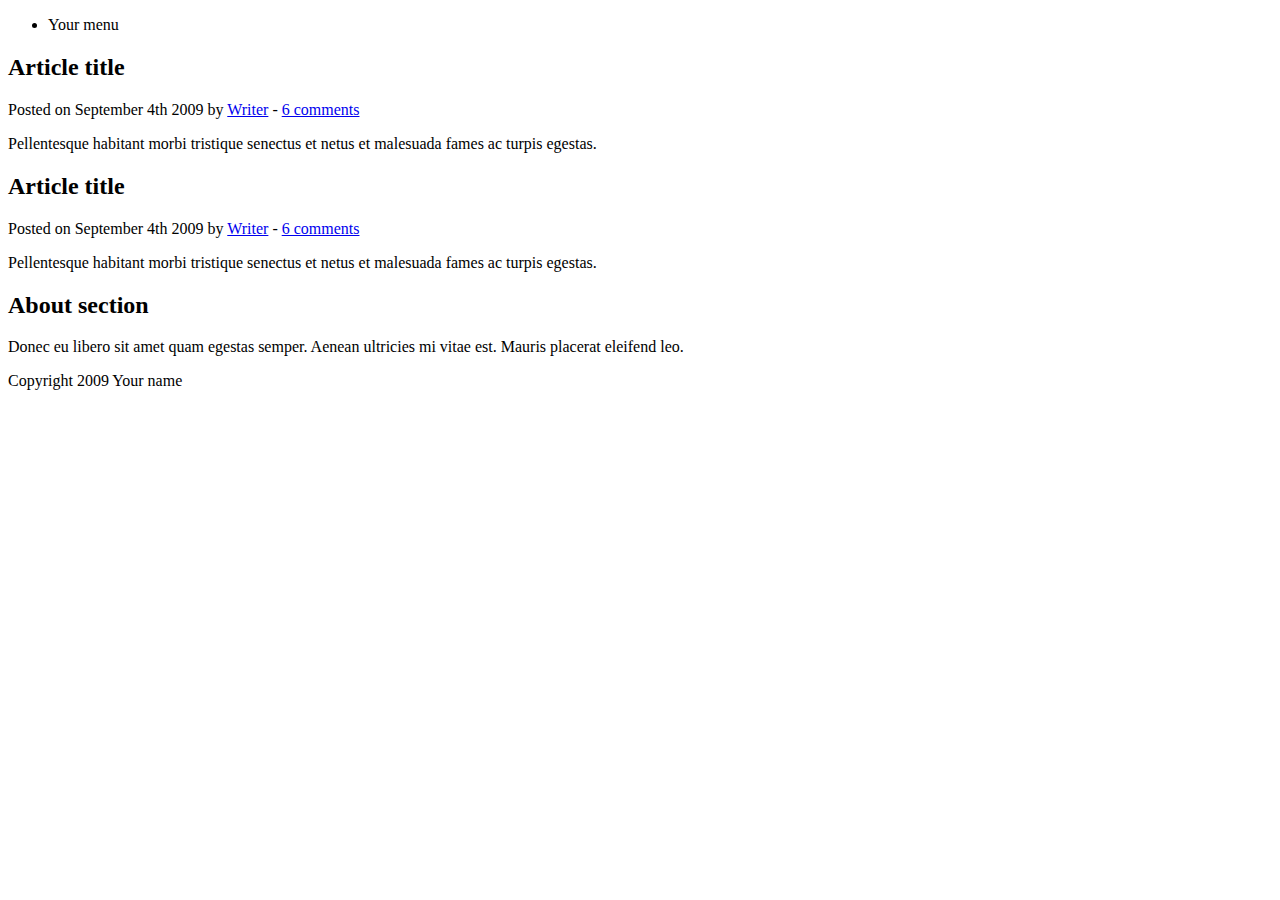
==== index.html @ 75feb10a "commit" ====
<!DOCTYPE HTML>

<html>

<head>
	<meta http-equiv="Content-Type" content="text/html; charset=UTF-8" />
	<title>Your Website</title>
</head>

<body>

	<header>
		<nav>
			<ul>
				<li>Your menu</li>
			</ul>
		</nav>
	</header>
	
	<section>
	
		<article>
			<header>
				<h2>Article title</h2>
				<p>Posted on <time datetime="2009-09-04T16:31:24+02:00">September 4th 2009</time> by <a href="#">Writer</a> - <a href="#comments">6 comments</a></p>
			</header>
			<p>Pellentesque habitant morbi tristique senectus et netus et malesuada fames ac turpis egestas.</p>
		</article>
		
		<article>
			<header>
				<h2>Article title</h2>
				<p>Posted on <time datetime="2009-09-04T16:31:24+02:00">September 4th 2009</time> by <a href="#">Writer</a> - <a href="#comments">6 comments</a></p>
			</header>
			<p>Pellentesque habitant morbi tristique senectus et netus et malesuada fames ac turpis egestas.</p>
		</article>
		
	</section>

	<aside>
		<h2>About section</h2>
		<p>Donec eu libero sit amet quam egestas semper. Aenean ultricies mi vitae est. Mauris placerat eleifend leo.</p>
	</aside>

	<footer>
		<p>Copyright 2009 Your name</p>
	</footer>

</body>

</html>
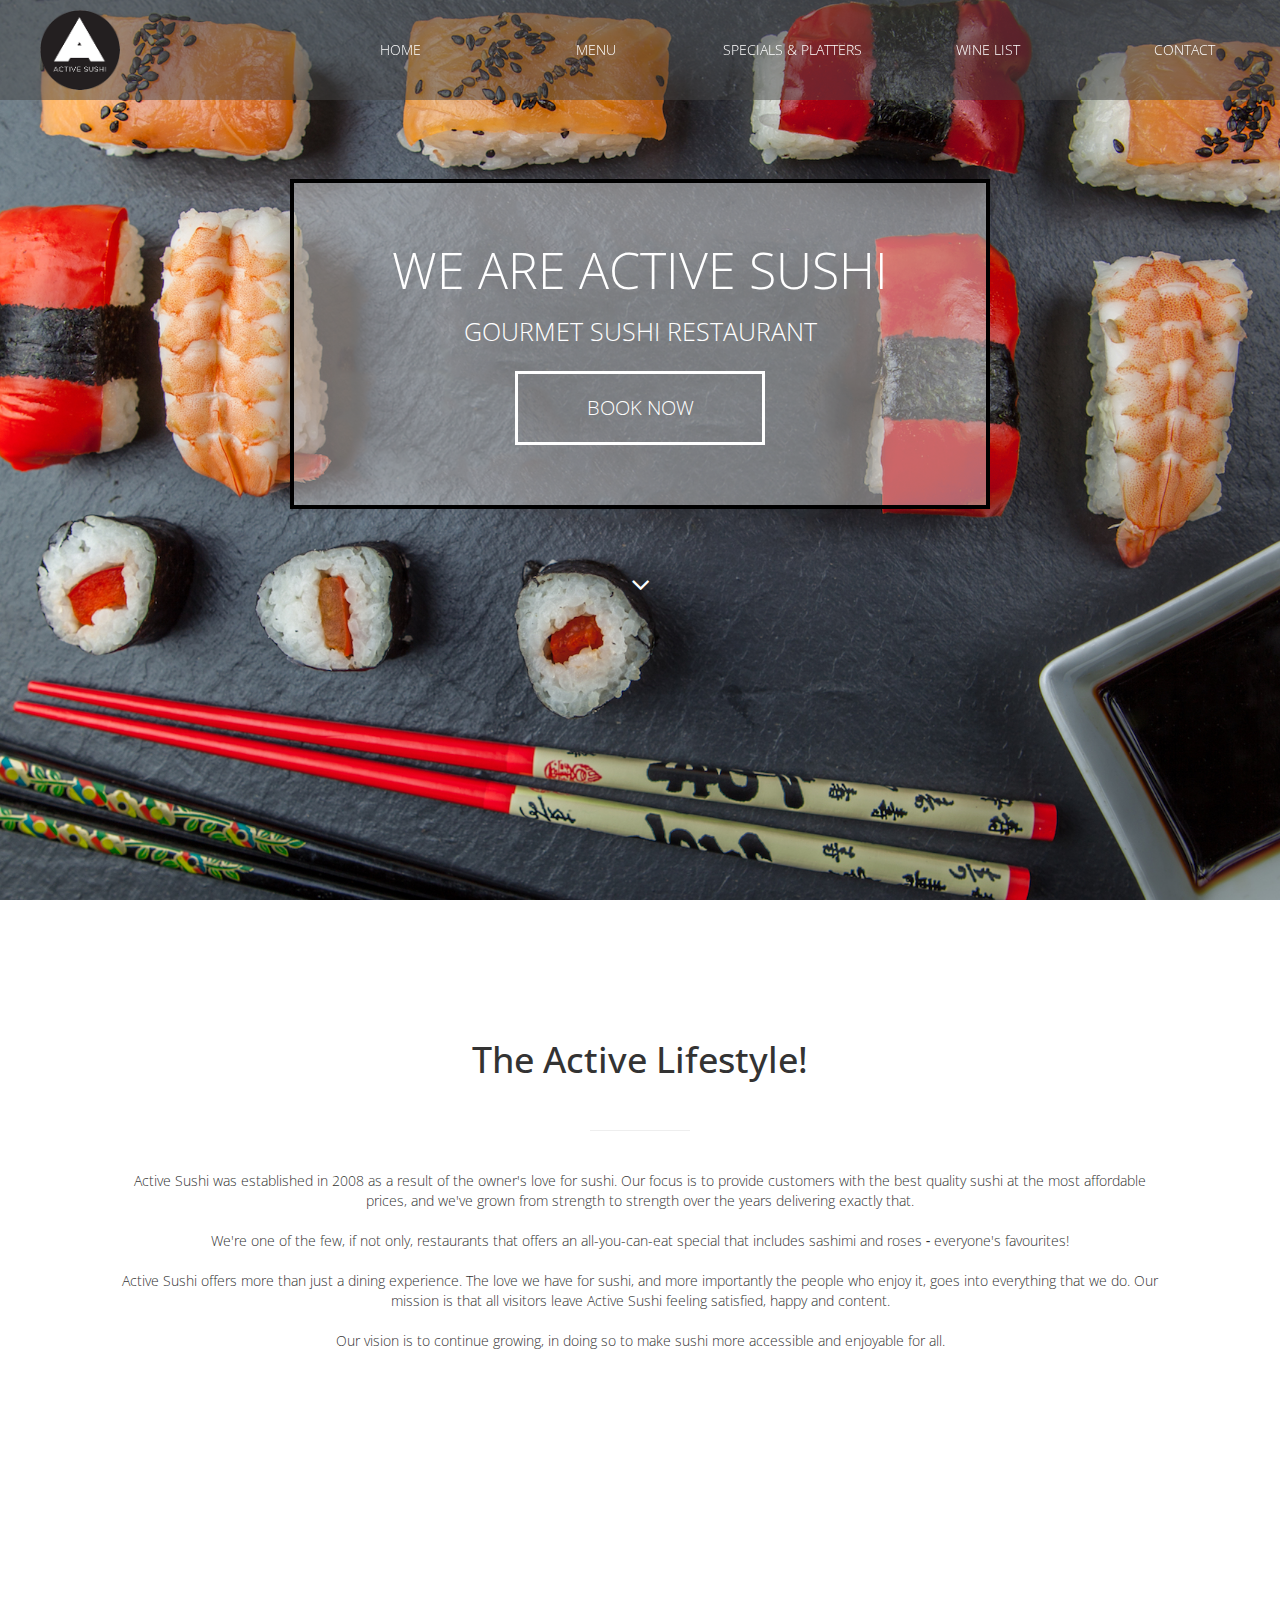
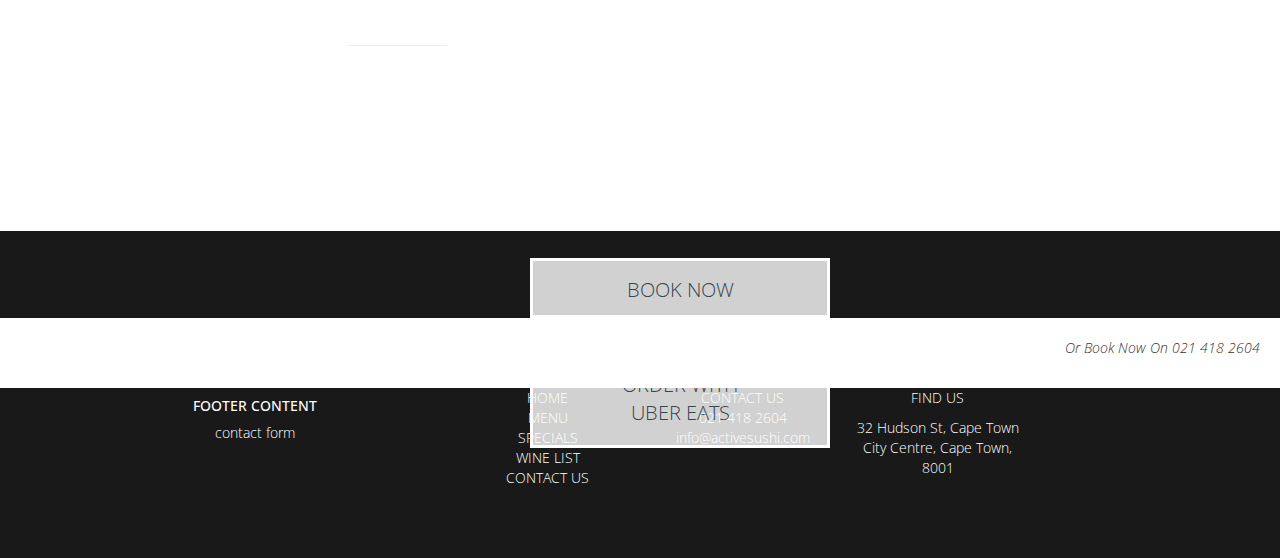
==== commit 89e158c9: "commit" ====
--- a/index.html
+++ b/index.html
@@ -1,51 +1,150 @@
-<!DOCTYPE HTML>
+<!DOCTYPE html>
+<html> 
+ 	<head>
+  <title>
+  Active Sushi
+  </title>
+  <link rel="stylesheet" type="text/css" href="css/styles.css">
+   <link href="https://fonts.googleapis.com/css?family=Open+Sans" rel="stylesheet"> 
+  <script src="/js/myscripts.js"></script>
+  <link rel="stylesheet" href="https://cdnjs.cloudflare.com/ajax/libs/font-awesome/4.7.0/	css/font-awesome.min.css">
+	<link rel="stylesheet" href="https://maxcdn.bootstrapcdn.com/bootstrap/3.3.7/css/bootstrap.min.css">
+	<script src="https://ajax.googleapis.com/ajax/libs/jquery/3.3.1/jquery.min.js"></script>
+	<script src="https://maxcdn.bootstrapcdn.com/bootstrap/3.3.7/js/bootstrap.min.js"></script>
+   <div id="header-image">
+   <div class="nav sticky" id="#navbar">
+      <ul>
+      <a href="index.html"><img class="active-logo" src="img/active-logo.png"></a>
+        <li class="home"><a href="contact.html">CONTACT</a></li>
+        <li class="menu"><a href="wine-list.html">WINE LIST</a></li>
+        <li class="specials"><a class="specials" href="specials.html">SPECIALS & PLATTERS</a></li>
+        <li class="menu"><a href="menu.html">MENU</a></li>
+        <li class="contact"><a href="#">HOME</a></li>
+      </ul>
+	</div>
+      <div id="header-block" class="nav">
+      	<p><h1>WE ARE ACTIVE SUSHI</h1>
+      	<h3>GOURMET SUSHI RESTAURANT</h3> 
+      	<a class="home-button" href="contact.html">BOOK NOW</a>
+      	</p> 
+      </div>
 
-<html>
+    
 
-<head>
-	<meta http-equiv="Content-Type" content="text/html; charset=UTF-8" />
-	<title>Your Website</title>
-</head>
+	<a href="#active"><i class="fa fa-angle-down" id="lp-icon"></i></a>
+    </div>
+    </div>
+   	</head> 
+    <div class="clearfix"></div>
+   		<body><a name="active"></a>
+	<div class="its-a-lifestyle">
+	<h1>The Active Lifestyle!</h1><br><hr><br><p>Active Sushi was established in 2008 as a result of the owner&apos;s love for sushi. Our focus is to provide customers with the best quality sushi at the most affordable prices&comma; and we&apos;ve grown from strength to strength over the years delivering exactly that.<br><br>
+	We&apos;re one of the few&comma; if not only&comma; restaurants that offers an all-you-can-eat special that includes sashimi and roses &hyphen; everyone&apos;s favourites!<br><br>
+	Active Sushi offers more than just a dining experience. The love we have for sushi, and more importantly the people who enjoy it, goes into everything that we do. Our mission is that all visitors leave Active Sushi feeling satisfied, happy and content.<br><br>
+	Our vision is to continue growing, in doing so to make sushi more accessible and enjoyable for all.
+ 	</p>
+ 	</div>
 
-<body>
+ <div class="call-to-action">
+ 	<div class="cta-text"><h1>ASIAN CRAFT CUISINE</h1><hr><h3>MADE BY CHEFS, LOVED BY YOU.</h3>
+ 	</div>
 
-	<header>
-		<nav>
-			<ul>
-				<li>Your menu</li>
-			</ul>
-		</nav>
-	</header>
-	
-	<section>
-	
-		<article>
-			<header>
-				<h2>Article title</h2>
-				<p>Posted on <time datetime="2009-09-04T16:31:24+02:00">September 4th 2009</time> by <a href="#">Writer</a> - <a href="#comments">6 comments</a></p>
-			</header>
-			<p>Pellentesque habitant morbi tristique senectus et netus et malesuada fames ac turpis egestas.</p>
-		</article>
-		
-		<article>
-			<header>
-				<h2>Article title</h2>
-				<p>Posted on <time datetime="2009-09-04T16:31:24+02:00">September 4th 2009</time> by <a href="#">Writer</a> - <a href="#comments">6 comments</a></p>
-			</header>
-			<p>Pellentesque habitant morbi tristique senectus et netus et malesuada fames ac turpis egestas.</p>
-		</article>
-		
-	</section>
+ 	<div class="book-now"><a href="contact.html">BOOK NOW</a></div>
+ 	<div class="uber-eats"><a href="#">ORDER WITH<br>UBER EATS</a></div>
+ </div>
 
-	<aside>
-		<h2>About section</h2>
-		<p>Donec eu libero sit amet quam egestas semper. Aenean ultricies mi vitae est. Mauris placerat eleifend leo.</p>
-	</aside>
+ <div class="or-book-now">
+ 	<p><i>Or Book Now On 021 418 2604</i></p>
+ </div>
+<!-- Footer -->
+<footer class="page-footer font-small stylish-color-dark pt-4 mt-4 footer">
 
-	<footer>
-		<p>Copyright 2009 Your name</p>
-	</footer>
+  <!-- Footer Links -->
+  <div class="container text-center footer-text">
 
-</body>
+    <!-- Grid row -->
+    <div class="row">
 
+      <!-- Grid column -->
+      <div class="col-md-4 mx-auto">
+
+        <!-- Content -->
+        <h5 class="font-weight-bold text-uppercase mt-3 mb-4">Footer Content</h5>
+        <p>contact form</p>
+
+      </div>
+      <!-- Grid column -->
+
+      <!-- Grid column -->
+      <div class="col-md-2 mx-auto">
+
+        <!-- Links -->
+
+        <ul class="list-unstyled">
+          <li>
+            <a href="#">HOME</a>
+          </li>
+          <li>
+            <a href="menu.html">MENU</a>
+          </li>
+          <li>
+            <a href="specials.html">SPECIALS</a>
+          </li>
+          <li>
+            <a href="wine-list.html">WINE LIST</a>
+          </li>
+          	<li>
+            <a href="contact.html">CONTACT US</a>
+          </li>
+        </ul>
+
+      </div>
+      <!-- Grid column -->
+
+      <!-- Grid column -->
+      <div class="col-md-2 mx-auto">
+
+        <!-- Links -->
+
+        <ul class="list-unstyled">
+          <li>
+            <a href="#!">CONTACT US</a>
+          </li>
+          <li>
+            <a href="#!">021 418 2604</a>
+          </li>
+          <li>
+          <a href="#!">info@activesushi.com</a>
+          </li>
+        </ul>
+
+      </div>
+      <!-- Grid column -->
+
+
+      <!-- Grid column -->
+      <div class="col-md-2 mx-auto">
+
+        <!-- Links -->
+
+        <ul class="list-unstyled">
+          <li>
+            <p> FIND US</p>
+          </li>
+          <li>
+            <p> 
+            	32 Hudson St, Cape Town City Centre, Cape Town, 8001
+            </p>
+          </li>
+        </ul>
+
+      </div>
+      <!-- Grid column -->
+
+    </div>
+    <!-- Grid row -->
+
+  </div>
+
+      </body> 
 </html>--- a/css/styles.css
+++ b/css/styles.css
@@ -0,0 +1,515 @@
+body {
+  margin: 0;
+  padding: 0;
+  background: #fff;
+  font-family: sans-serif;
+  font-family: 'Open Sans', sans-serif;
+  font-weight: 200;
+}
+
+#header-image {
+  background-image: url(../img/header-image.png);
+  background-size: cover;
+  position: absolute;
+  z-index: 1;
+  top: 0;
+  left: 0;
+  width: 100%;
+  height: 100%;
+  background-attachment: fixed;
+  background-position: center;
+  background-repeat: no-repeat;
+  background-size: cover;
+}
+
+
+.active-logo {
+  width: 80px;
+  height: 80px;
+  margin-top: 10px;
+  margin-left: 40px;
+  float: left;
+}
+ 
+.nav ul {
+  position: absolute;
+  top: 0;
+  list-style: none;
+  text-align: center;
+  background-color: rgba(68,68,68,0.5); 
+  padding: 0;
+  margin: 0;
+  width: 100%;
+  float: right;
+}
+.nav li {
+  font-family: 'Open Sans', sans-serif;
+  font-size: 18px;
+  line-height: 40px;
+  height: 40px;
+  border-bottom: 1px solid #888;
+  float: right;
+  width: 200px;
+  white-space:nowrap;
+}
+ 
+.nav a {
+  text-decoration: none;
+  color: #fff;
+  display: block;
+  transition: .3s background-color;
+  width: full;
+  font-family: 'Open Sans', sans-serif;
+}
+
+.book-now:hover {
+  background-color: rgba(68,68,68,1);
+  text-decoration: none;
+  color: #ccc;
+  font-family: 'Open Sans', sans-serif;
+}
+.book-now a:hover {
+  text-decoration: none;
+  color: #ccc;
+}
+
+.uber-eats:hover {
+  background-color: rgba(68,68,68,1);
+  text-decoration: none;
+  color: #ccc;
+  font-family: 'Open Sans', sans-serif;
+}
+
+.uber-eats a:hover {
+  text-decoration: none;
+  color: #ccc;
+}
+ 
+.nav a:hover {
+  background-color: rgba(68,68,68,1);
+  text-decoration: none;
+  color: #ccc;
+  font-family: 'Open Sans', sans-serif;
+}
+ 
+.nav a.active {
+  background-color: #fff;
+  color: #444;
+  cursor: default;
+  text-decoration: none;
+  color: #ccc;
+  font-weight: 800;
+  font-family: 'Open Sans', sans-serif;
+}
+
+form {
+  margin:0 auto;
+  width:300px;
+  font-family: 'Open Sans', sans-serif;
+}
+
+input {
+  margin-bottom:3px;
+  padding:10px;
+  width: 100%;
+  border:1px solid #CCC
+  font-family: 'Open Sans', sans-serif;
+}
+button {
+  color: white;
+  padding:10px
+  font-family: 'Open Sans', sans-serif;
+}
+label {
+  cursor:pointer
+}
+#form-switch {
+  display:none
+}
+#register-form {
+  display:none
+}
+#form-switch:checked~#register-form {
+  display:block
+}
+#form-switch:checked~#login-form {
+  display:none
+}
+
+
+.signupform {
+  background-color: #2e2e2e;
+  text-align: center;
+  padding: 100px;
+  color: white;
+  font-family: 'Open Sans', sans-serif;
+}
+
+.contact-container {
+  margin-right: 10%;
+  margin-left: 10%;
+}
+.name {
+  width: 48%;
+  font-family: 'Roboto', sans-serif;
+  font-size: 14px;
+  float: left;
+  font-family: 'Open Sans', sans-serif;
+}
+
+.email {
+  width: 48%;
+  font-family: 'Roboto', sans-serif;
+  font-size: 14px;
+  float: right;
+  font-family: 'Open Sans', sans-serif;
+ }
+
+.contactnumber {
+  width: 100%;
+  font-family: 'Roboto', sans-serif;
+  font-size: 14px;
+  float: right;
+  font-family: 'Open Sans', sans-serif;
+
+ }
+ .subject {
+   width: 48%;
+  font-family: 'Roboto', sans-serif;
+  font-size: 14px;
+  float: left;
+  font-family: 'Open Sans', sans-serif;
+ }
+
+ .message {
+  width: 100%;
+  height: 100px;
+   font-family: 'Roboto', sans-serif;
+  font-size: 14px;
+  font-family: 'Open Sans', sans-serif;
+ }
+
+input[type=text], select, textarea {
+    display: inline;
+    padding: 12px;
+    border: 2px solid #fffff;
+    box-sizing: border-box;
+    margin-top: 6px;
+    margin-bottom: 16px;
+    
+}
+
+
+input[type=submit] {
+    color: white;
+    padding: 12px 20px;
+    border: none;
+    border-radius: 4px;
+    cursor: pointer;
+    font-family: 'Open Sans', sans-serif;
+
+}
+
+input[type=submit]:hover {
+    background-color: #45a049;
+}
+
+#lp-icon {
+  font-size: 30px;
+  text-align: center;
+  width: 100%;
+  margin: 0 auto;
+  color: #fff;
+  padding-top: 60px;
+}
+
+
+#header-block {
+  width: 700px;
+  margin: 0 auto;
+  text-align: center;
+  margin-top: 14%;
+  padding: 50px;
+  background-color: rgba(204,204,204,0.5);
+  border: solid;
+  border-color: #000;
+  border-width: 4px;
+}
+
+#header-block h1 {
+  font-size: 50px;
+  color: #fff;
+  font-weight: 300;
+  margin: 0 auto;
+  font-family: 'Open Sans', sans-serif;
+}
+
+#header-block h3 {
+  font-size: 25px;
+  font-family: 'Open Sans', sans-serif;
+  color: #fff;
+  font-weight: 100;
+  padding-bottom: 15px;
+}
+
+.home-button {
+  width: 250px;
+  border: solid;
+  border-color: #fff;
+  font-size: 20px;
+  padding-top: 20px;
+  padding-bottom: 20px;
+  margin: 0 auto;
+}
+
+.home-button a {
+  line-height: 20px;
+  font-family: 'Open Sans', sans-serif;
+}
+
+.its-a-lifestyle {
+  margin-top: 900px;
+  text-align: center;
+  padding: 120px;
+  font-family: 'Open Sans', sans-serif;
+}
+
+.specials-platters {
+  text-align: center;
+  padding: 80px;
+  font-family: 'Open Sans', sans-serif;
+}
+
+.page-break-3 {
+  background-image: url(../img/page-break-3.jpg);
+  height: 250px;
+  width: 100%;
+  background-attachment: fixed;
+  background-position: center;
+  background-repeat: no-repeat;
+  background-size: cover;
+  font-family: 'Open Sans', sans-serif;
+}
+
+.specials-platters-2 {
+  text-align: center;
+  margin-left: 80px;
+  margin-right: 80px;
+  margin-bottom: 80px;
+  margin-top: 40px; 
+  font-family: 'Open Sans', sans-serif;
+}
+
+.clearfix {
+    overflow: none;
+}
+
+.red-wine {
+  text-align: center;
+  margin-left: 10%;
+  margin-right: 10%;
+  margin-top: 40px;
+  margin-bottom: 150px;
+  font-family: 'Open Sans', sans-serif;
+}
+
+hr {
+  width: 100px;
+  height: 
+} 
+
+.left {
+  width: 50%;
+  float: left;
+  font-family: 'Open Sans', sans-serif;
+}
+
+.right {
+  width: 50%;
+  float: right;
+  padding-bottom: 40px;
+  font-family: 'Open Sans', sans-serif;
+}
+
+.column {
+    float: left;
+    width: 33.33%;
+}
+
+.row:after {
+    content: "";
+    display: table;
+    clear: both;
+}
+
+
+.call-to-action {
+  background-image: url(../img/cta-image.jpg);
+  background-size: cover;
+  width: 100%;
+  height: 350px;
+  background-attachment: fixed;
+  background-position: center;
+  background-repeat: no-repeat;
+  background-size: cover;
+  font-family: 'Open Sans', sans-serif;
+}
+
+.page-break-1 {
+  background-image: url(../img/page-break-1.jpg);
+  height: 250px;
+  background-attachment: fixed;
+  background-position: center;
+  background-repeat: no-repeat;
+  background-size: cover;
+  font-family: 'Open Sans', sans-serif;
+}
+
+.cta-text {
+  padding: 60px;
+  padding-left: 15%;
+  padding-top: 80px;
+  color: #fff;
+  display: inline-block;
+  text-align: center;
+  font-family: 'Open Sans', sans-serif;
+}
+
+.cta-text h1 {
+  font-size: 40px;
+  font-family: 'Open Sans', sans-serif;
+}
+
+.cta-text h3 {
+  font-size: 20px;
+  font-family: 'Open Sans', sans-serif;
+}
+
+.book-now a {
+
+  vertical-align: middle;
+  text-decoration: none;
+  color: #36454f;
+  font-size: 20px;
+  width: 250px;
+  height: 50px;
+  padding: 20px;
+  padding-top: 8px;
+  padding-left: 40px;
+  padding-right: 40px;
+  text-align: center;
+  font-family: 'Open Sans', sans-serif;
+
+
+}
+
+.book-now {
+position: relative;
+  float: right;
+  margin-top: 100px;
+  margin-right: 450px;
+  display: inline-block;
+  width: 300px;
+  text-align: center;
+  border: solid;
+  border-color: #fff;
+  background-color: rgba(255, 255, 255, 0.8); 
+  height: 60px;
+  padding-top: 15px;
+  font-family: 'Open Sans', sans-serif;
+}
+
+.uber-eats {
+  margin-top: 190px;
+  margin-right: -300px;
+  float: right;
+  border: solid;
+  border-color: #fff;
+  background-color: rgba(255, 255, 255, 0.8); 
+  width: 300px;
+  height: 100px;
+  text-align: center;
+  padding-top: 20px;
+  font-family: 'Open Sans', sans-serif;
+}
+
+.uber-eats a {
+
+  text-decoration: none;
+  color: #36454f;
+  font-size: 20px;
+  padding-top: 40px;
+  font-family: 'Open Sans', sans-serif;
+  
+}
+ 
+.or-book-now {
+  float: right;
+  padding: 20px;
+  background-color: #fff;
+  width: 100%; 
+  font-family: 'Open Sans', sans-serif;
+}
+
+.or-book-now p {
+float: right;
+font-family: 'Open Sans', sans-serif;
+}
+
+.footer {
+  background-color: #191919;
+  padding: 60px;
+  font-family: 'Open Sans', sans-serif;
+}
+
+.footer-text li a {
+  color: #fff;
+}
+
+.footer-text {
+  color: #fff;
+}
+
+.row {
+  padding-top: 40px;
+}
+
+.sticky {
+  position: fixed;
+  top: 0;
+  width: 100%;
+}
+
+.map {
+  width: 100%;
+}
+
+.sticky {
+  padding-top: 60px;
+}
+
+.our-menu {
+  text-align: center;
+  margin-top: 150px;
+}
+
+.menu-image {
+  width: 100%;
+}
+
+.specials-platters {
+  margin-top: 50px;
+}
+
+@media screen and (min-width: 600px) {
+  .nav li {
+    border-bottom: none;
+    height: 100px;
+    line-height: 100px;
+    font-size: 14px;
+  }
+ 
+  .nav li {
+    display: inline-block;
+    margin-right: -4px;
+  }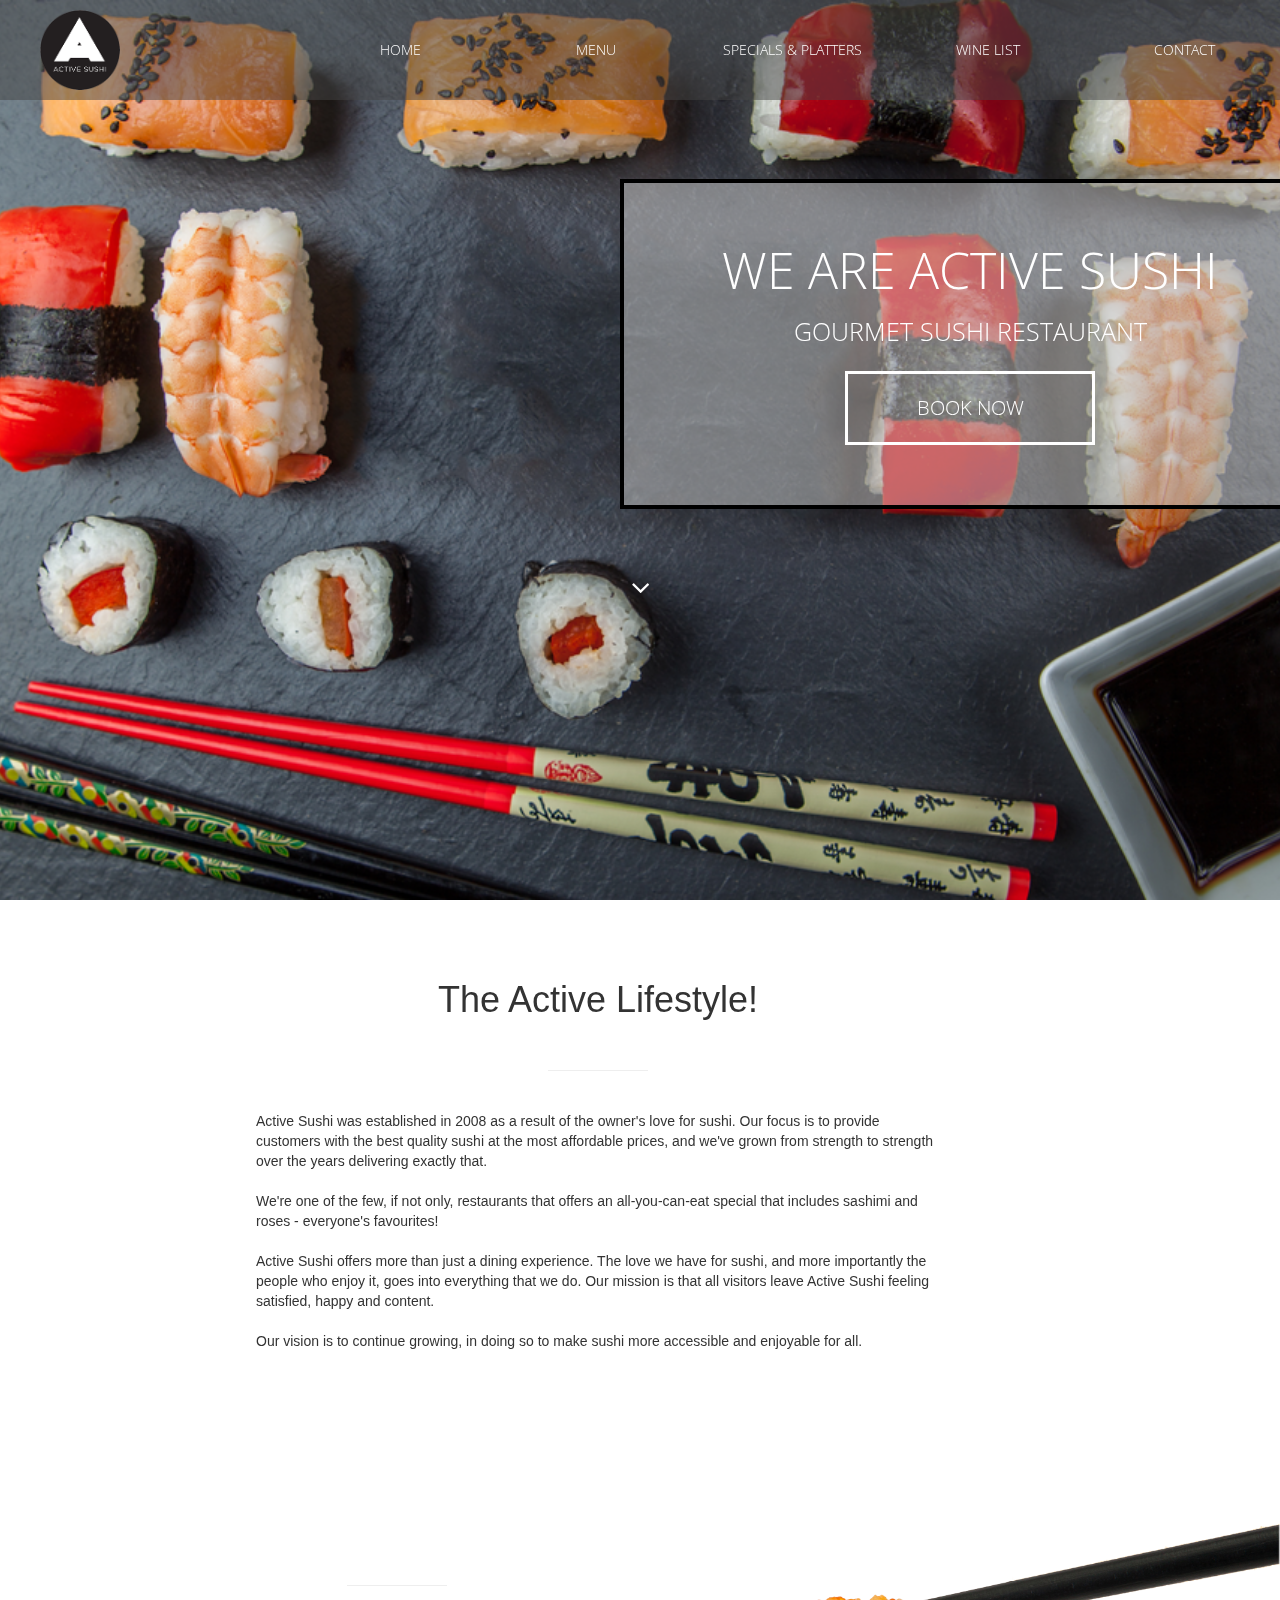
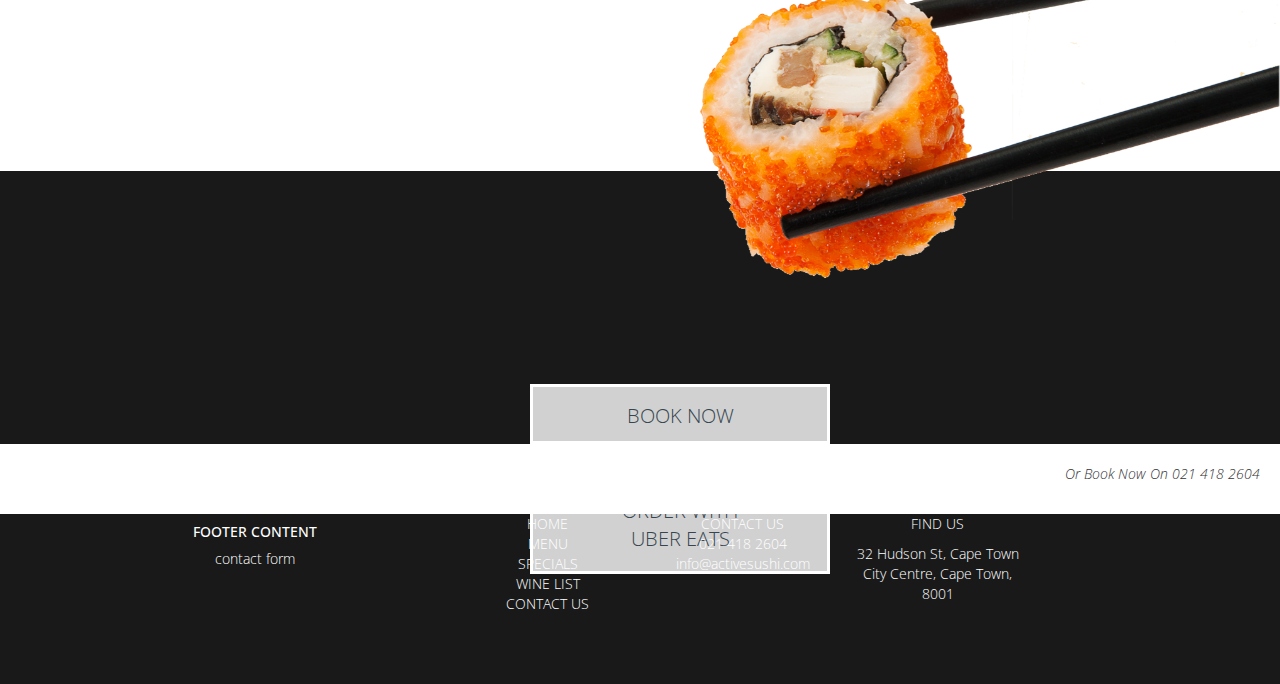
==== commit 517cd7b2: "update" ====
--- a/index.html
+++ b/index.html
@@ -11,7 +11,9 @@
 	<link rel="stylesheet" href="https://maxcdn.bootstrapcdn.com/bootstrap/3.3.7/css/bootstrap.min.css">
 	<script src="https://ajax.googleapis.com/ajax/libs/jquery/3.3.1/jquery.min.js"></script>
 	<script src="https://maxcdn.bootstrapcdn.com/bootstrap/3.3.7/js/bootstrap.min.js"></script>
-   <div id="header-image">
+   	</head> 
+   		<body>
+  <div class="header-image">
    <div class="nav sticky" id="#navbar">
       <ul>
       <a href="index.html"><img class="active-logo" src="img/active-logo.png"></a>
@@ -21,29 +23,34 @@
         <li class="menu"><a href="menu.html">MENU</a></li>
         <li class="contact"><a href="#">HOME</a></li>
       </ul>
-	</div>
+  </div><div class=centre">
       <div id="header-block" class="nav">
-      	<p><h1>WE ARE ACTIVE SUSHI</h1>
-      	<h3>GOURMET SUSHI RESTAURANT</h3> 
-      	<a class="home-button" href="contact.html">BOOK NOW</a>
-      	</p> 
+        <p><h1>WE ARE ACTIVE SUSHI</h1>
+        <h3>GOURMET SUSHI RESTAURANT</h3> 
+        <a class="home-button" href="contact.html">BOOK NOW</a>
+        </p>
+        </div> 
       </div>
 
-    
+        <a href="#active"><i class="fa fa-angle-down" id="lp-icon"></i></a>
+        <a name="active"></a>
+      </div>
 
-	<a href="#active"><i class="fa fa-angle-down" id="lp-icon"></i></a>
-    </div>
-    </div>
-   	</head> 
-    <div class="clearfix"></div>
-   		<body><a name="active"></a>
-	<div class="its-a-lifestyle">
-	<h1>The Active Lifestyle!</h1><br><hr><br><p>Active Sushi was established in 2008 as a result of the owner&apos;s love for sushi. Our focus is to provide customers with the best quality sushi at the most affordable prices&comma; and we&apos;ve grown from strength to strength over the years delivering exactly that.<br><br>
-	We&apos;re one of the few&comma; if not only&comma; restaurants that offers an all-you-can-eat special that includes sashimi and roses &hyphen; everyone&apos;s favourites!<br><br>
-	Active Sushi offers more than just a dining experience. The love we have for sushi, and more importantly the people who enjoy it, goes into everything that we do. Our mission is that all visitors leave Active Sushi feeling satisfied, happy and content.<br><br>
-	Our vision is to continue growing, in doing so to make sushi more accessible and enjoyable for all.
- 	</p>
- 	</div>
+</div>  <div id="home-content"> 
+        
+        <div class="main-bar" id="home-text">
+    <h1>The Active Lifestyle!</h1><br><hr class="home-hr"><br>
+       <p>Active Sushi was established in 2008 as a result of the owner&apos;s love for sushi. Our focus is to provide customers with the best quality sushi at the most affordable prices&comma; and we&apos;ve grown from strength to strength over the years delivering exactly that.<br><br>
+  We&apos;re one of the few&comma; if not only&comma; restaurants that offers an all-you-can-eat special that includes sashimi and roses &hyphen; everyone&apos;s favourites!<br><br>
+  Active Sushi offers more than just a dining experience. The love we have for sushi, and more importantly the people who enjoy it, goes into everything that we do. Our mission is that all visitors leave Active Sushi feeling satisfied, happy and content.<br><br>
+  Our vision is to continue growing, in doing so to make sushi more accessible and enjoyable for all.
+  </p>
+</div><!--
+
+--><div class="side-bar chop-sticks">
+<img src="img/chop-sticks.png" class="chop-sticks">
+</div>
+</div>   
 
  <div class="call-to-action">
  	<div class="cta-text"><h1>ASIAN CRAFT CUISINE</h1><hr><h3>MADE BY CHEFS, LOVED BY YOU.</h3>
--- a/css/styles.css
+++ b/css/styles.css
@@ -7,25 +7,27 @@
   font-weight: 200;
 }
 
-#header-image {
+
+.header-image {
   background-image: url(../img/header-image.png);
   background-size: cover;
-  position: absolute;
-  z-index: 1;
   top: 0;
   left: 0;
-  width: 100%;
-  height: 100%;
+  width: 100vw;
+  height: 100vh;
+  z-index: 20;
   background-attachment: fixed;
   background-position: center;
   background-repeat: no-repeat;
-  background-size: cover;
+
+
 }
 
 
 .active-logo {
   width: 80px;
   height: 80px;
+  top: 0;
   margin-top: 10px;
   margin-left: 40px;
   float: left;
@@ -220,20 +222,24 @@
   width: 100%;
   margin: 0 auto;
   color: #fff;
+  margin-top: 40%;
   padding-top: 60px;
+  position: relative;
 }
 
 
 #header-block {
   width: 700px;
-  margin: 0 auto;
   text-align: center;
   margin-top: 14%;
+  margin-left: 620px;
   padding: 50px;
   background-color: rgba(204,204,204,0.5);
   border: solid;
   border-color: #000;
   border-width: 4px;
+  z-index: 100;
+  position: absolute;
 }
 
 #header-block h1 {
@@ -262,15 +268,61 @@
   margin: 0 auto;
 }
 
+.block-header {
+  float: left;
+  width: 30%;
+  display: inline-block;
+}
+.home-hr hr {
+  text-align: left;
+  float: left;
+}
+
+.main-bar, .side-bar {
+    position: relative;
+    margin: 0;
+    padding: 0;
+    outline: 0;
+    display: inline-block;
+    border: none;
+}
+
+#home-content {
+  width: 100%;
+}
+.main-bar {
+    width: 70%;
+}
+.side-bar {
+    width: 30%;
+}
+
+#home-text {
+  text-align: center;
+  padding: 60px;
+  width: 1000px;
+  padding-left: 20%;
+}
+
+#home-text p {
+  font-weight: 100;
+}
+
+.chop-sticks {
+  width: 600px;
+  position: relative;
+  float: right;
+  padding-top: 50px;
+
+}
+
+#home-text p {
+  text-align: left;
+
+}
+
 .home-button a {
   line-height: 20px;
-  font-family: 'Open Sans', sans-serif;
-}
-
-.its-a-lifestyle {
-  margin-top: 900px;
-  text-align: center;
-  padding: 120px;
   font-family: 'Open Sans', sans-serif;
 }
 
@@ -471,7 +523,7 @@
 }
 
 .row {
-  padding-top: 40px;
+  padding-top: 80px;
 }
 
 .sticky {
@@ -480,8 +532,85 @@
   width: 100%;
 }
 
+/* BUTTON FOR ROWS */
+.buttonlightrow{
+  /* font */
+  font-family: 'Roboto', sans-serif;
+  color: white;
+  font-size: 16px;
+  background-color: #414141;
+  padding-bottom: 50px;
+  
+  /* remove blue underline */
+  text-decoration: none;
+  
+  /* border */
+  border: 2px solid #fffff;
+  
+  /* transitions */
+  transition-duration: .2s;
+  -webkit-transition-duration: .2s;
+  -moz-transition-duration: .2s;
+  
+  /* other */
+  padding: 10px 40px;
+}
+
+
+.buttonlightrow:hover {
+  /* update text color and background color */
+  color:black;
+  background-color: #ffffff;
+  border-color: #ffffff;
+ 
+  
+   /* transitions */
+  transition-duration: .2s;
+  -webkit-transition-duration: .11s;
+  -moz-transition-duration: .2s;
+}
+
+.variation-b .buttondark {
+  /* font */
+  color: black;
+  
+  /* border */
+  border: 2px solid black;
+  
+
+}
+
+.variation-b .buttondark:hover {
+  /* font */
+  color: white;
+  
+  /* border */
+  border: 2px solid white;
+  
+  /* other */
+  background-color: black;
+}
+
+button.buttondark {
+  -webkit-appearance: none;
+  -moz-appearance: none;
+}
+
 .map {
   width: 100%;
+}
+
+.contact-page {
+  background-color: #191919;
+  color: #ccc;
+  width: 100%;
+  padding: 60px;
+}
+
+.center {
+  text-align: center;
+  width: 100%;
+  margin: 0 auto;
 }
 
 .sticky {
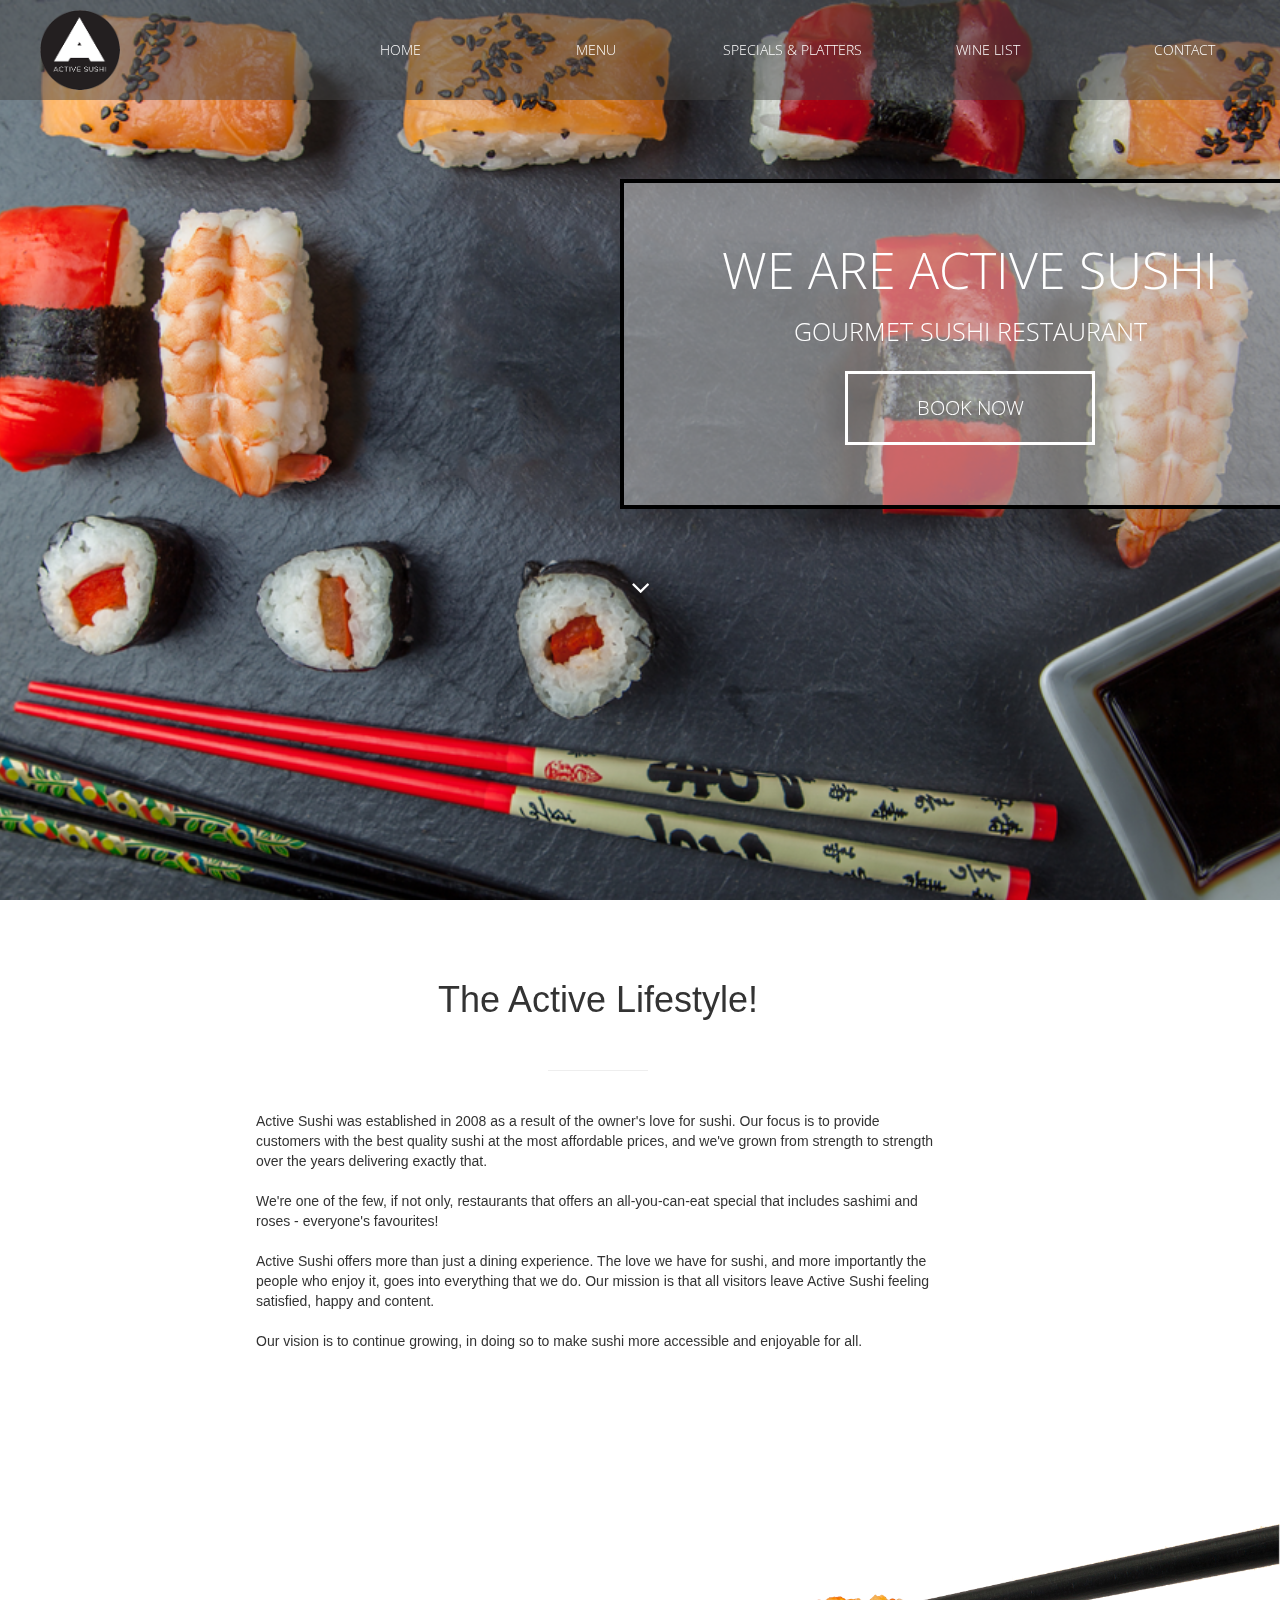
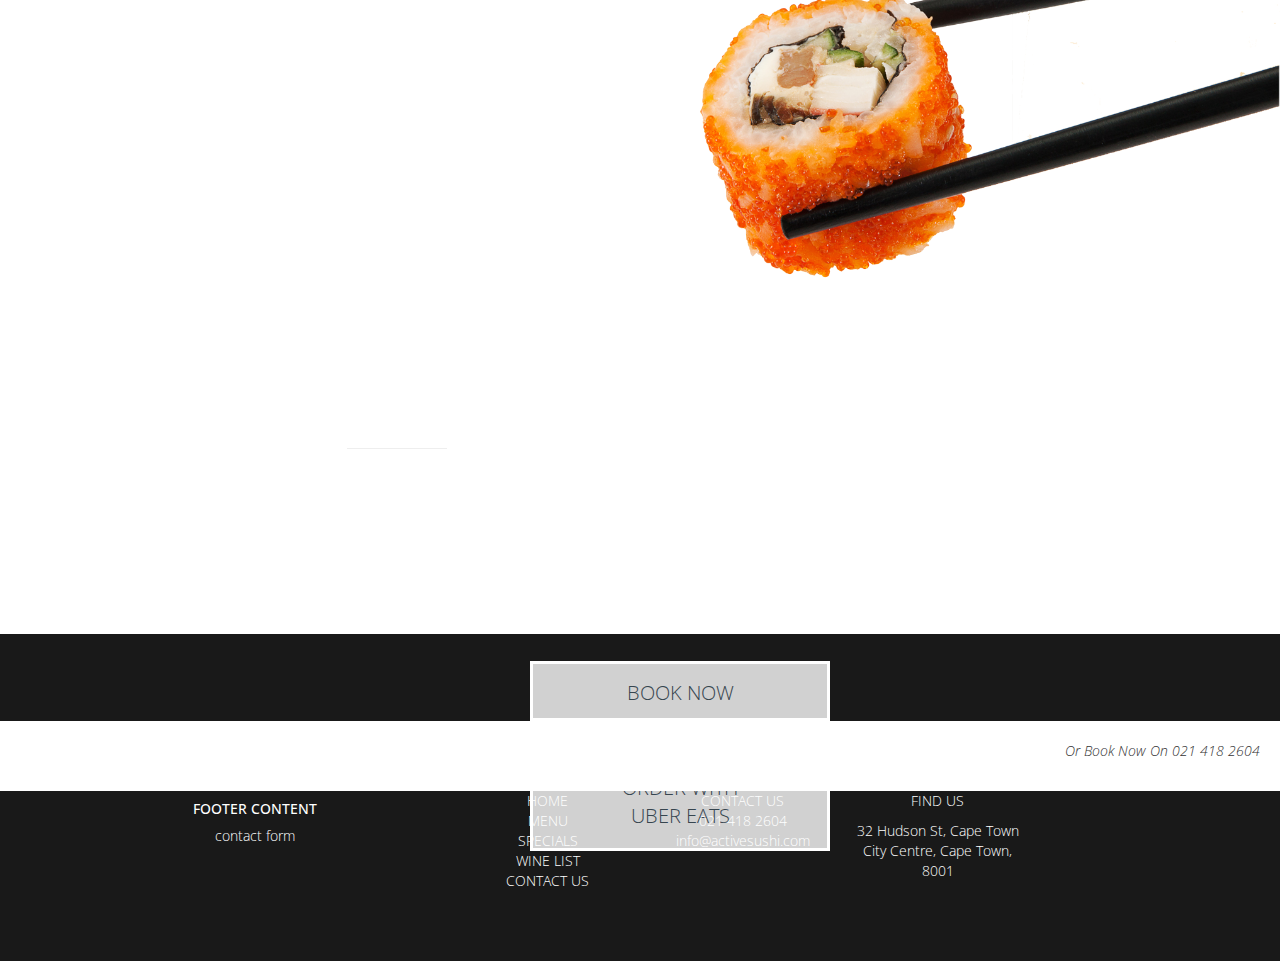
==== commit 65920e19: "commit" ====
--- a/index.html
+++ b/index.html
@@ -51,7 +51,7 @@
 <img src="img/chop-sticks.png" class="chop-sticks">
 </div>
 </div>   
-
+<div class="clearfix"></div>
  <div class="call-to-action">
  	<div class="cta-text"><h1>ASIAN CRAFT CUISINE</h1><hr><h3>MADE BY CHEFS, LOVED BY YOU.</h3>
  	</div>
--- a/css/styles.css
+++ b/css/styles.css
@@ -62,6 +62,7 @@
   transition: .3s background-color;
   width: full;
   font-family: 'Open Sans', sans-serif;
+  z-index: 102;
 }
 
 .book-now:hover {
@@ -292,10 +293,14 @@
 }
 .main-bar {
     width: 70%;
+    float: left;
 }
 .side-bar {
     width: 30%;
-}
+    float: left;
+}
+
+
 
 #home-text {
   text-align: center;
@@ -313,6 +318,7 @@
   position: relative;
   float: right;
   padding-top: 50px;
+  z-index: -20;
 
 }
 
@@ -367,7 +373,8 @@
 
 hr {
   width: 100px;
-  height: 
+  color: #191919;
+  border-color: #191; 
 } 
 
 .left {
@@ -616,6 +623,15 @@
 .sticky {
   padding-top: 60px;
 }
+.block1, .block2, .block3 {
+  position: relative;
+  margin:0; padding: 0;
+  outline: 0;
+  display: inline-block;
+  border:none;
+  float: left;
+  width: 33.33%;
+}
 
 .our-menu {
   text-align: center;
@@ -624,10 +640,28 @@
 
 .menu-image {
   width: 100%;
+}
+
+.menu-items {
+  text-align: center;
+  padding-bottom: 50px;
+  margin-top: 50px;
+}
+
+.menu-items1 {
+  padding-left: 300px;
+}
+
+.menu-items2 {
+  padding-right: 300px;
 }
 
 .specials-platters {
   margin-top: 50px;
+}
+
+.sushi-plate {
+  padding-left: 130px;
 }
 
 @media screen and (min-width: 600px) {
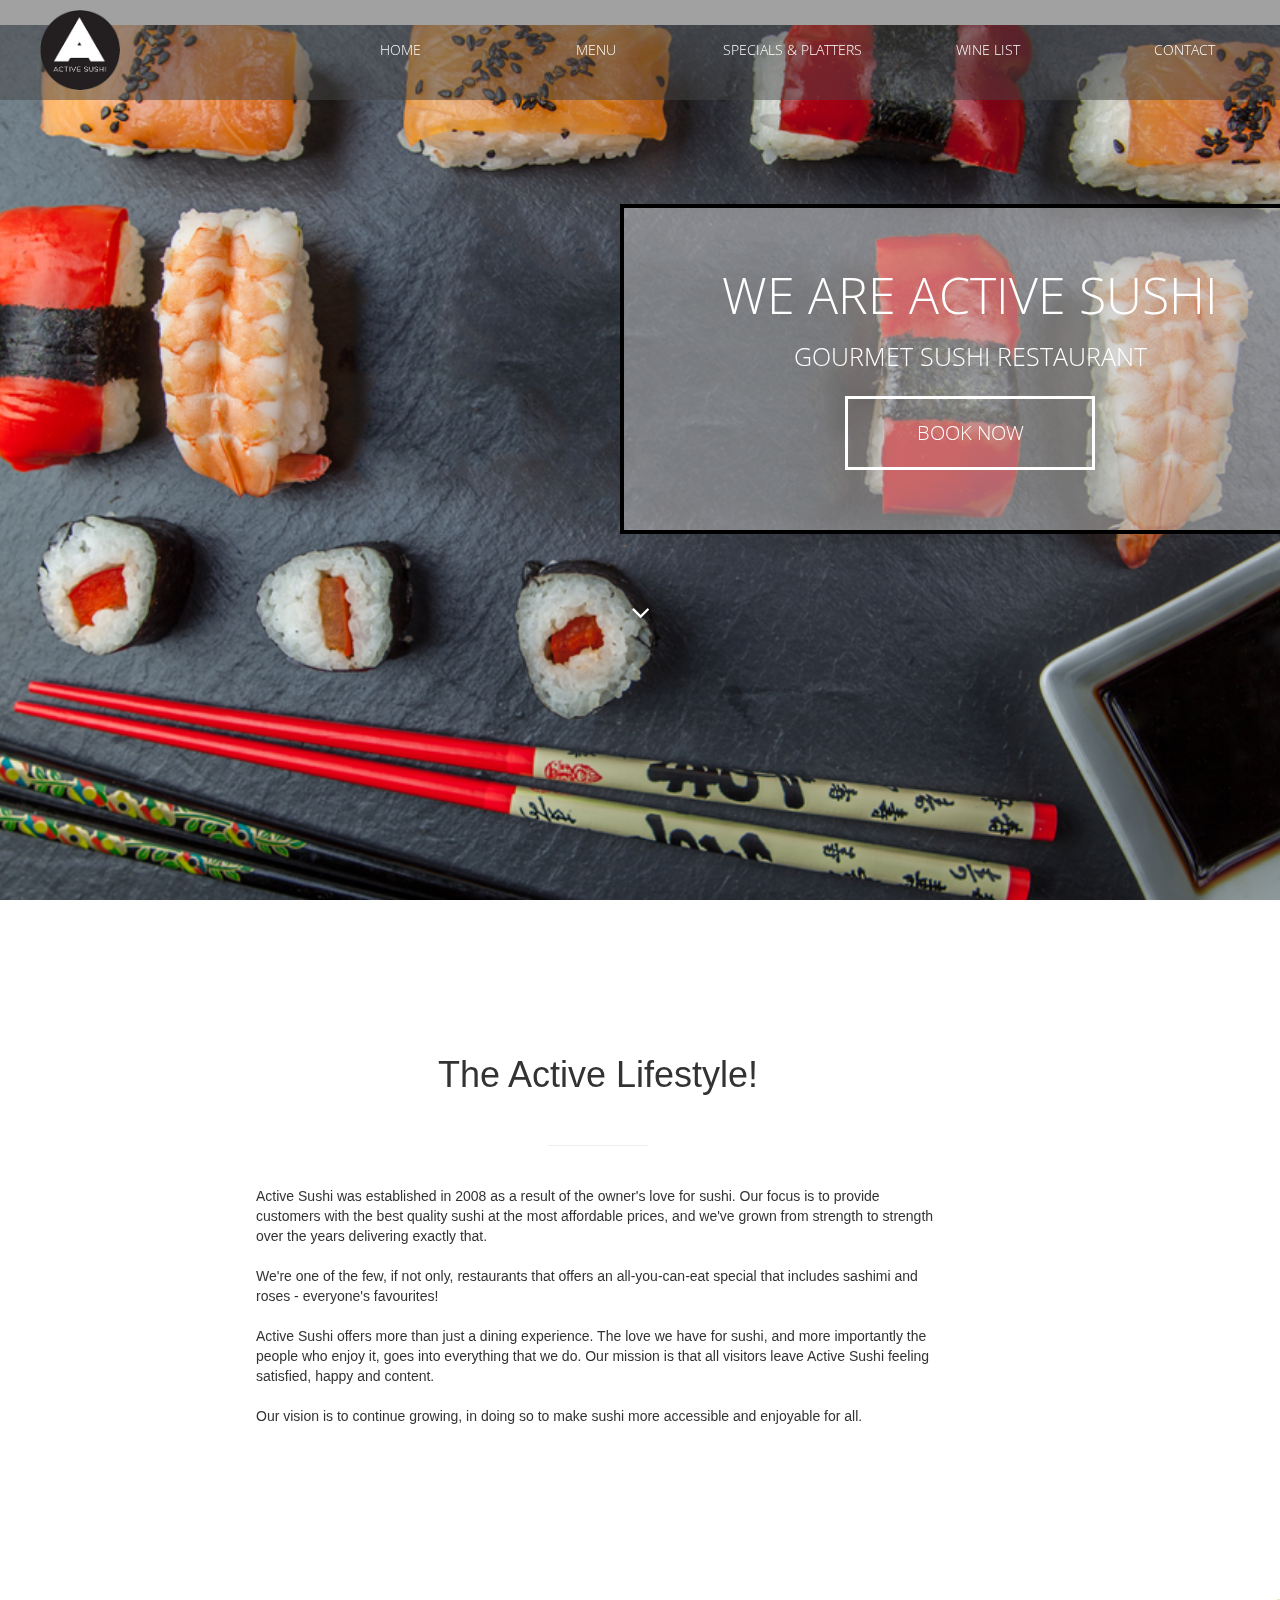
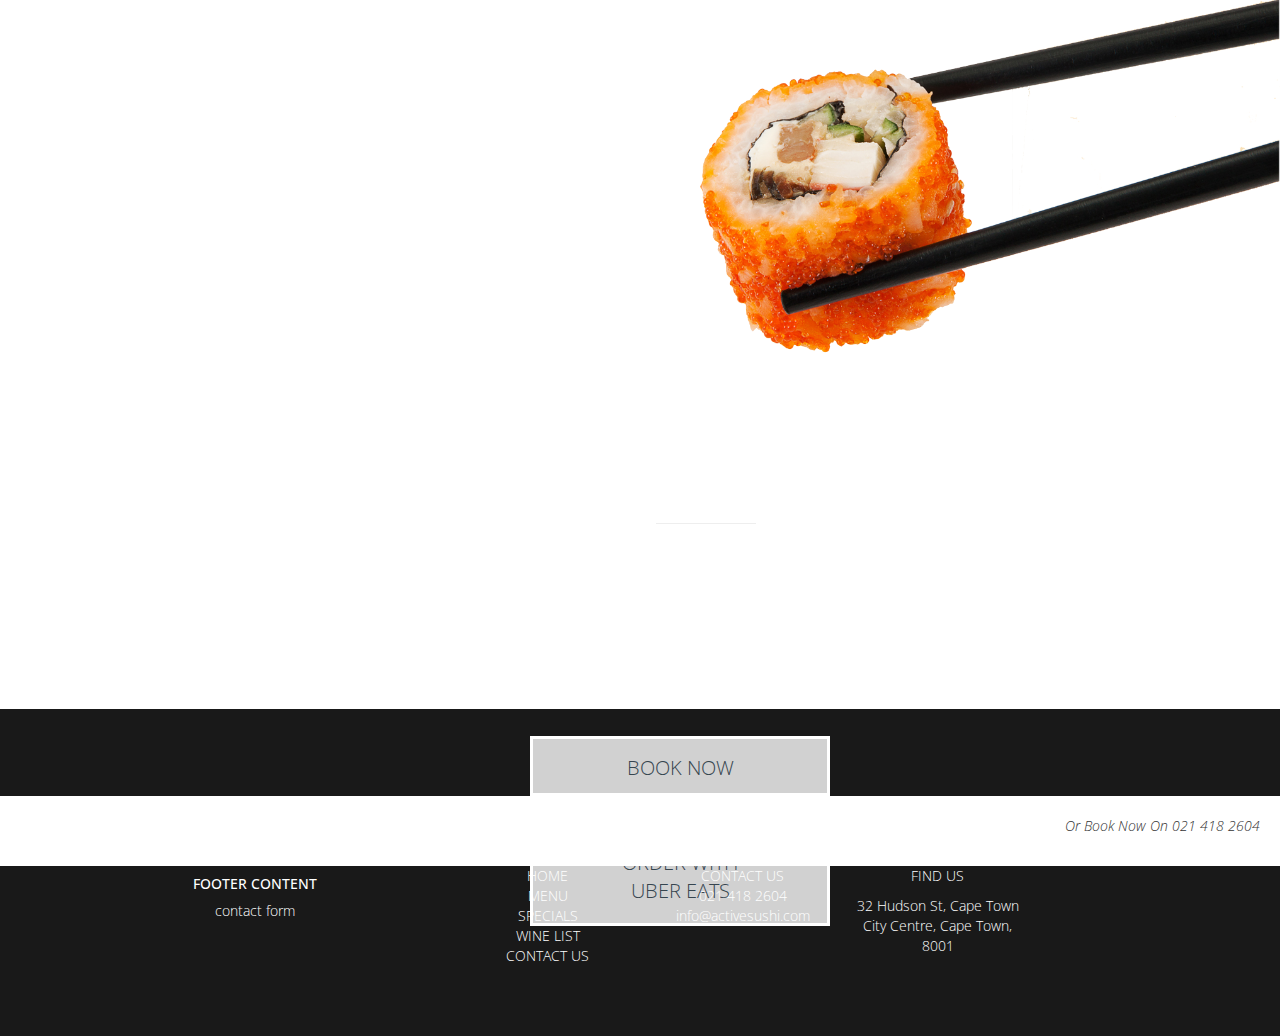
==== commit d6449322: "commit" ====
--- a/index.html
+++ b/index.html
@@ -9,8 +9,10 @@
   <script src="/js/myscripts.js"></script>
   <link rel="stylesheet" href="https://cdnjs.cloudflare.com/ajax/libs/font-awesome/4.7.0/	css/font-awesome.min.css">
 	<link rel="stylesheet" href="https://maxcdn.bootstrapcdn.com/bootstrap/3.3.7/css/bootstrap.min.css">
+  <script src="https://ajax.googleapis.com/ajax/libs/jquery/3.3.1/jquery.min.js"></script>
 	<script src="https://ajax.googleapis.com/ajax/libs/jquery/3.3.1/jquery.min.js"></script>
 	<script src="https://maxcdn.bootstrapcdn.com/bootstrap/3.3.7/js/bootstrap.min.js"></script>
+
    	</head> 
    		<body>
   <div class="header-image">
@@ -32,9 +34,11 @@
         </div> 
       </div>
 
-        <a href="#active"><i class="fa fa-angle-down" id="lp-icon"></i></a>
-        <a name="active"></a>
+        <a href="#two"><i class="fa fa-angle-down" id="lp-icon"></i></a>
+
+        
       </div>
+      <a id="two" "></a>
 
 </div>  <div id="home-content"> 
         
@@ -45,6 +49,7 @@
   Active Sushi offers more than just a dining experience. The love we have for sushi, and more importantly the people who enjoy it, goes into everything that we do. Our mission is that all visitors leave Active Sushi feeling satisfied, happy and content.<br><br>
   Our vision is to continue growing, in doing so to make sushi more accessible and enjoyable for all.
   </p>
+
 </div><!--
 
 --><div class="side-bar chop-sticks">
@@ -154,4 +159,30 @@
   </div>
 
       </body> 
-</html>+</html>
+  <script>
+$(document).ready(function(){
+  // Add smooth scrolling to all links
+  $("a").on('click', function(event) {
+
+    // Make sure this.hash has a value before overriding default behavior
+    if (this.hash !== "") {
+      // Prevent default anchor click behavior
+      event.preventDefault();
+
+      // Store hash
+      var hash = this.hash;
+
+      // Using jQuery's animate() method to add smooth page scroll
+      // The optional number (800) specifies the number of milliseconds it takes to scroll to the specified area
+      $('html, body').animate({
+        scrollTop: $(hash).offset().top
+      }, 800, function(){
+   
+        // Add hash (#) to URL when done scrolling (default click behavior)
+        window.location.hash = hash;
+      });
+    } // End if
+  });
+});
+</script>--- a/css/styles.css
+++ b/css/styles.css
@@ -290,6 +290,8 @@
 
 #home-content {
   width: 100%;
+  padding-top: 50px;
+  margin-bottom: 30px;
 }
 .main-bar {
     width: 70%;
@@ -662,6 +664,48 @@
 
 .sushi-plate {
   padding-left: 130px;
+}
+
+html {
+    margin-top: 25px;
+    font-size: 21px;
+    text-align: center;
+    animation-delay: 2s;
+
+    -webkit-animation: fadein 2s; /* Safari, Chrome and Opera > 12.1 */
+       -moz-animation: fadein 2s; /* Firefox < 16 */
+        -ms-animation: fadein 2s; /* Internet Explorer */
+         -o-animation: fadein 2s; /* Opera < 12.1 */
+            animation: fadein 2s;
+}
+
+@keyframes fadein {
+    from { opacity: 0; }
+    to   { opacity: 1; }
+}
+
+/* Firefox < 16 */
+@-moz-keyframes fadein {
+    from { opacity: 0; }
+    to   { opacity: 1; }
+}
+
+/* Safari, Chrome and Opera > 12.1 */
+@-webkit-keyframes fadein {
+    from { opacity: 0; }
+    to   { opacity: 1; }
+}
+
+/* Internet Explorer */
+@-ms-keyframes fadein {
+    from { opacity: 0; }
+    to   { opacity: 1; }
+}
+
+/* Opera < 12.1 */
+@-o-keyframes fadein {
+    from { opacity: 0; }
+    to   { opacity: 1; }
 }
 
 @media screen and (min-width: 600px) {
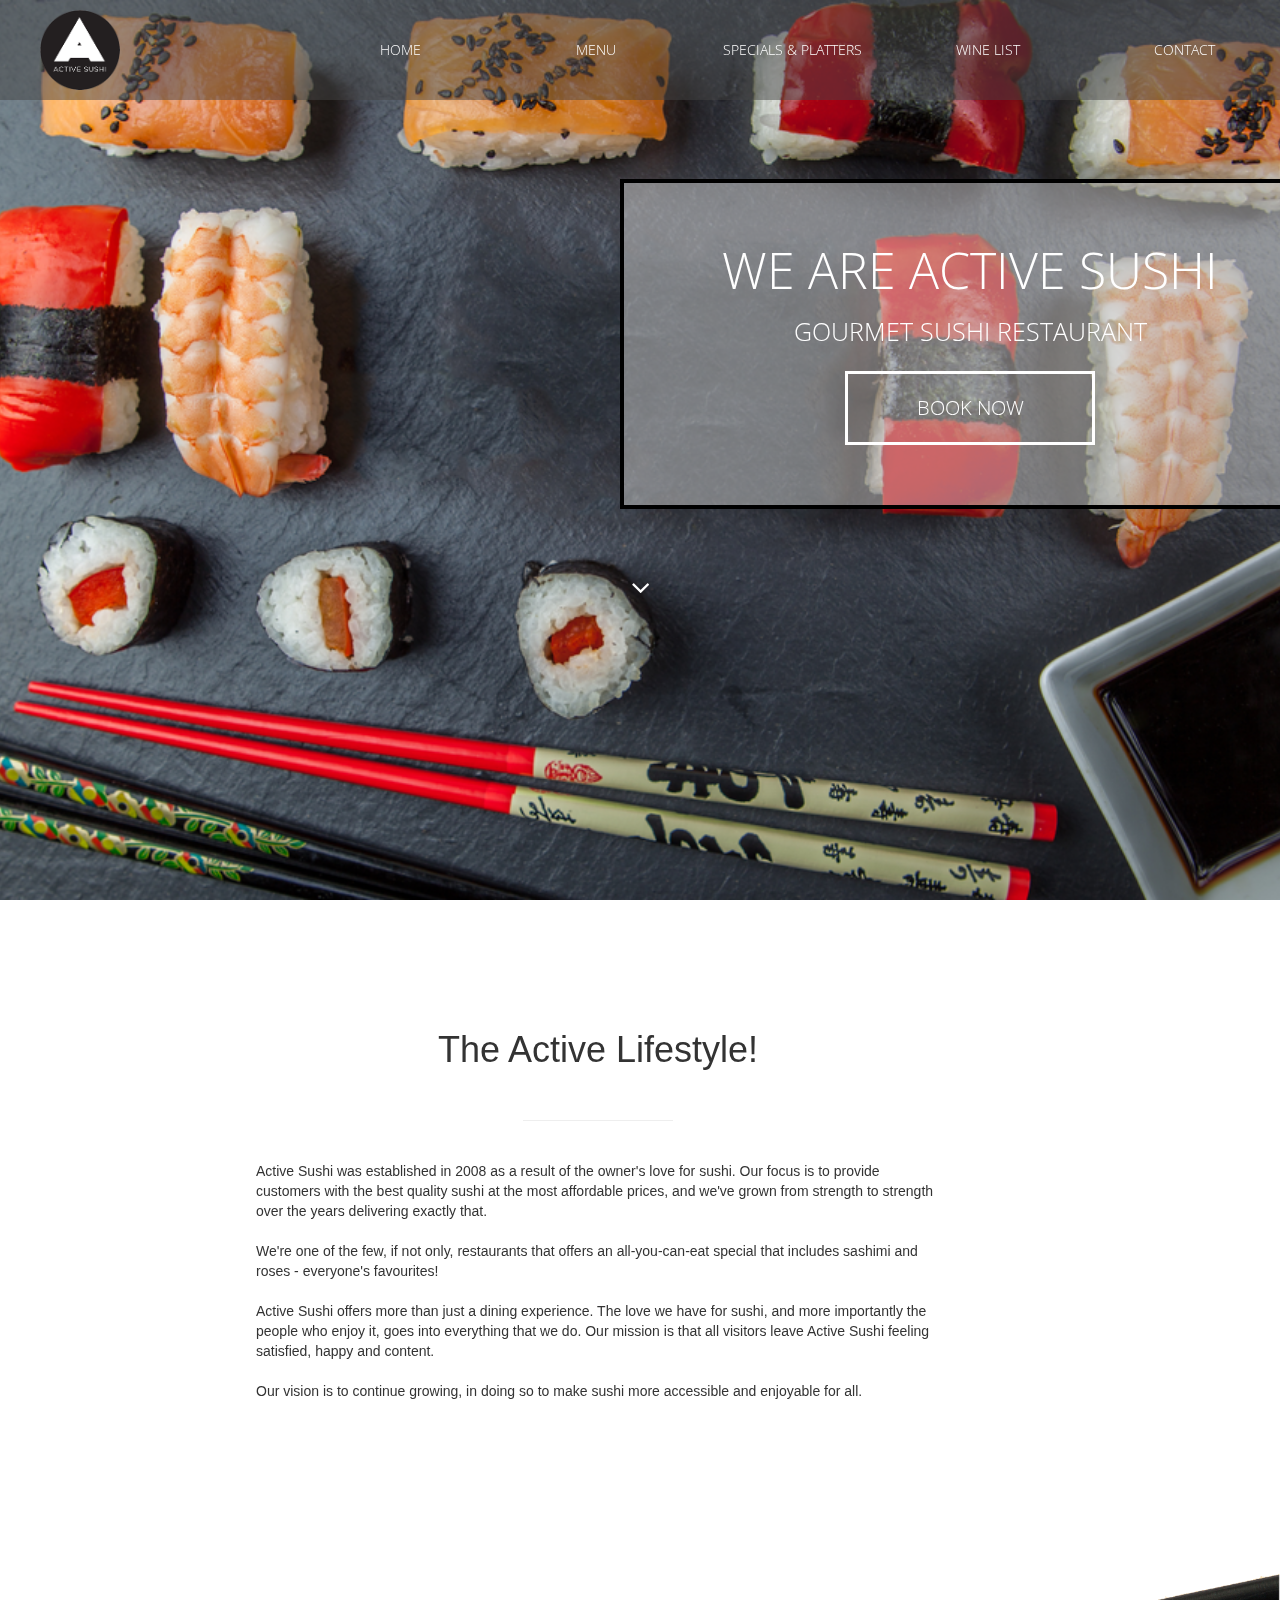
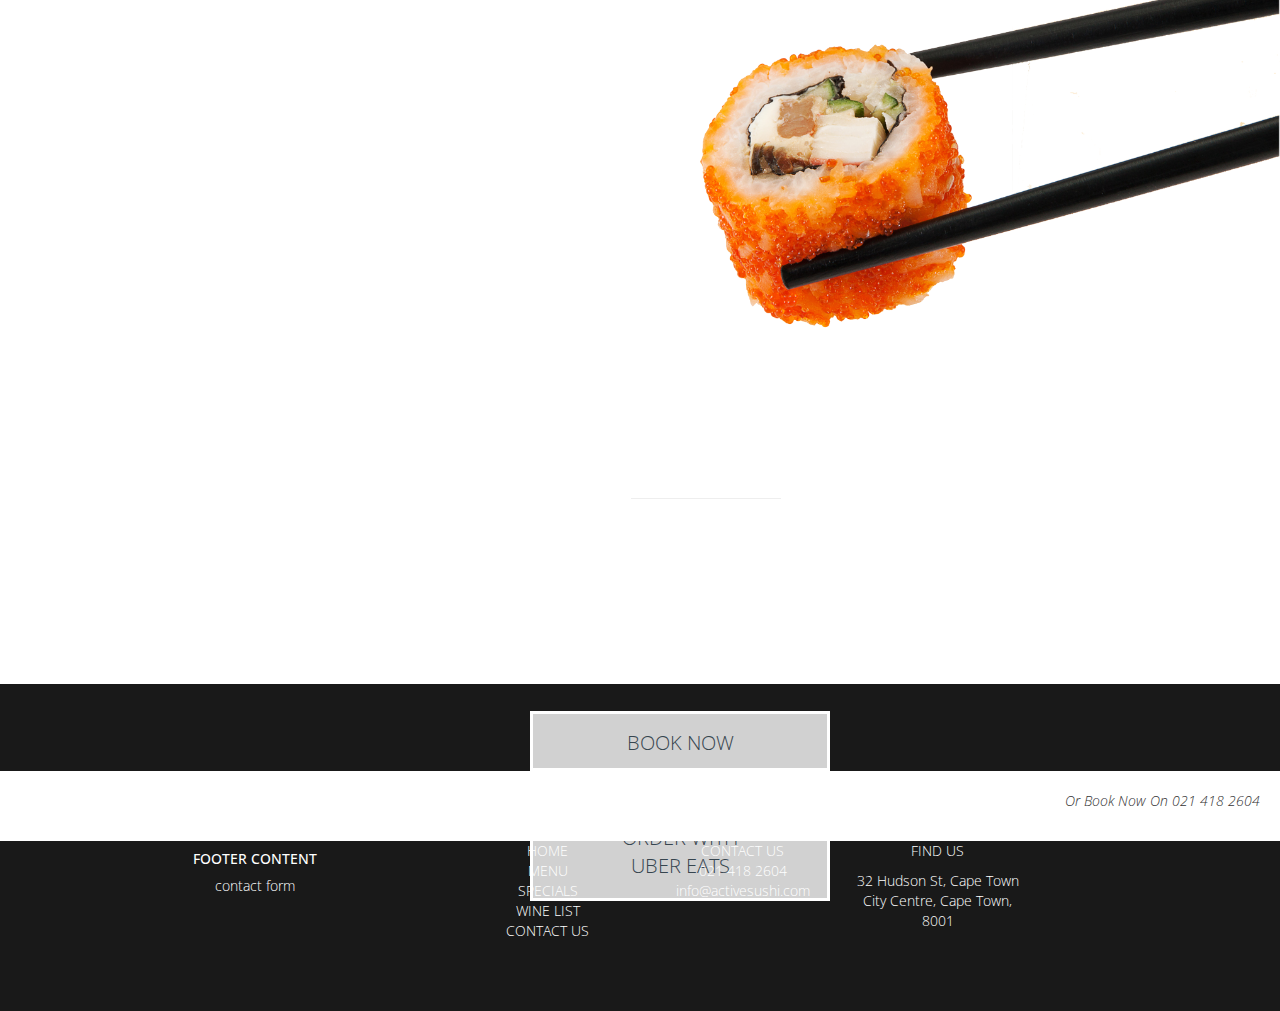
==== commit e94c16d8: "commit" ====
--- a/index.html
+++ b/index.html
@@ -38,9 +38,8 @@
 
         
       </div>
-      <a id="two" "></a>
 
-</div>  <div id="home-content"> 
+</div>  <div id="home-content"> <a id="two" "></a>
         
         <div class="main-bar" id="home-text">
     <h1>The Active Lifestyle!</h1><br><hr class="home-hr"><br>
--- a/css/styles.css
+++ b/css/styles.css
@@ -4,7 +4,7 @@
   background: #fff;
   font-family: sans-serif;
   font-family: 'Open Sans', sans-serif;
-  font-weight: 200;
+  font-weight: 300;
 }
 
 
@@ -15,7 +15,6 @@
   left: 0;
   width: 100vw;
   height: 100vh;
-  z-index: 20;
   background-attachment: fixed;
   background-position: center;
   background-repeat: no-repeat;
@@ -275,8 +274,8 @@
   display: inline-block;
 }
 .home-hr hr {
-  text-align: left;
   float: left;
+  color: red;
 }
 
 .main-bar, .side-bar {
@@ -374,9 +373,9 @@
 }
 
 hr {
-  width: 100px;
-  color: #191919;
-  border-color: #191; 
+  width: 150px;
+  color: red;
+  height: 100px;
 } 
 
 .left {
@@ -667,8 +666,6 @@
 }
 
 html {
-    margin-top: 25px;
-    font-size: 21px;
     text-align: center;
     animation-delay: 2s;
 
